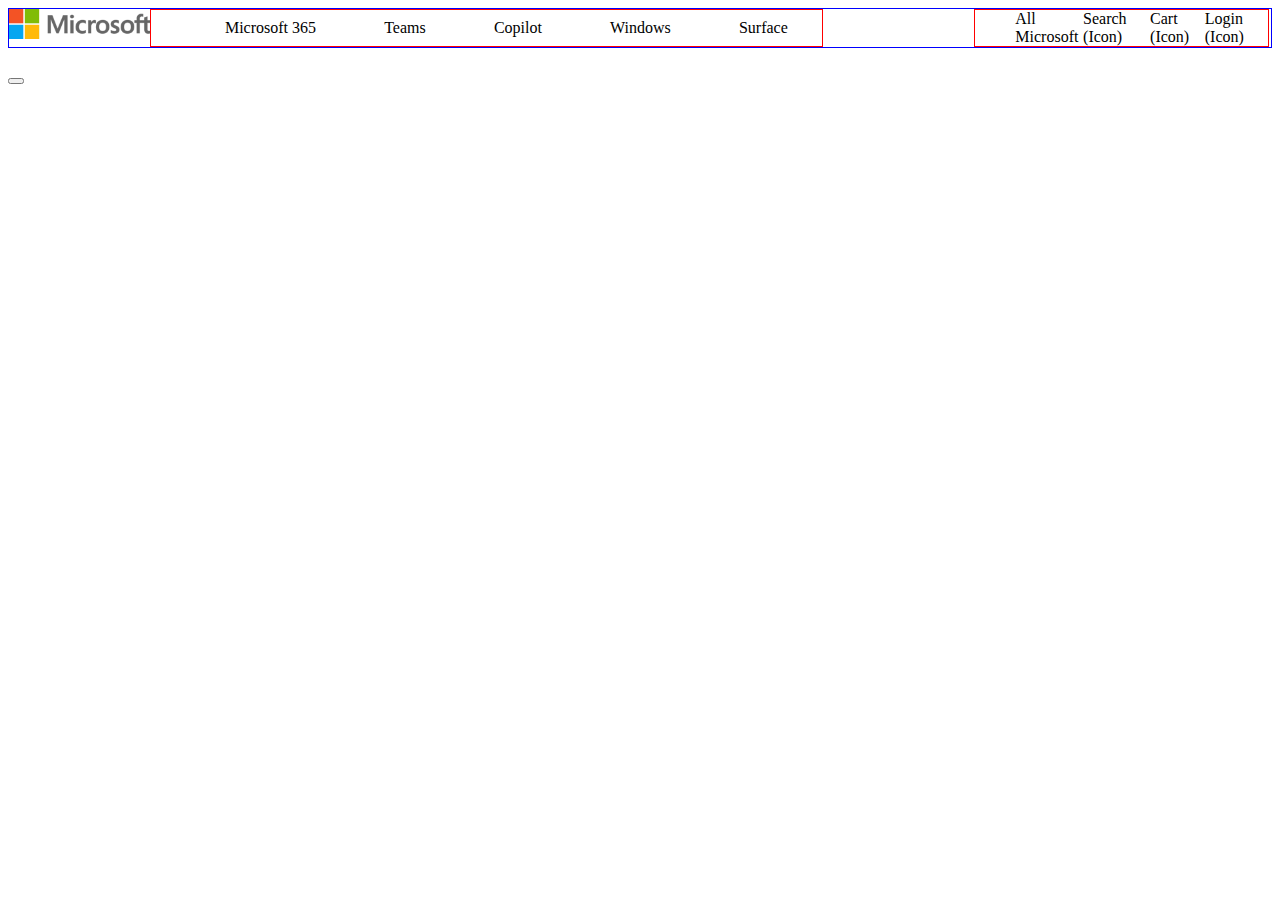
==== Class_Notes/CSS/Microsoft-Clone/index.html @ 2296df37 "Microsoft Clone Nav Bar" ====
<!DOCTYPE html>
<html lang="en">
  <head>
    <meta charset="UTF-8" />
    <meta name="viewport" content="width=device-width, initial-scale=1.0" />
    <link rel="stylesheet" href="./style.css" />
    <title>Microsoft Clone</title>
  </head>
  <body>
    <nav class="nav-bar">
      <img id="microsoft-logo" src="./images/microsoft-logo.png" alt="" />
      <ul class="left-nav-ul">
        <li>Microsoft 365</li>
        <li>Teams</li>
        <li>Copilot</li>
        <li>Windows</li>
        <li>Surface</li>
      </ul>
      <ul class="right-nav-ul">
        <li>All Microsoft</li>
        <li>Search (Icon)</li>
        <li>Cart (Icon)</li>
        <li>Login (Icon)</li>
      </ul>
    </nav>
    <div class="main-container">
      <div class="highlight-container">
        <span class="new-tag"></span>
        <h3 class="meet-pro-title"></h3>
        <p class="surface-description"></p>
        <button class="pre-order"></button>
      </div>
    </div>
    <div class="options">
      <div class="surface-devices"></div>
      <div class="xbox-games"></div>
      <div class="find-pc"></div>
      <div class="business-shop"></div>
      <div class="choose-365"></div>
    </div>
  </body>
</html>
---- Class_Notes/CSS/Microsoft-Clone/style.css ----
/* * {
    margin: 0;
} */

nav {
    border: 1px solid blue;
    display: flex;
}

ul { margin: 0; }

.left-nav-ul > li:hover {
    text-decoration: underline;
}

.left-nav-ul {
    border: 1px solid red;
    list-style-type: none;
    display: flex;
    flex-direction: row;
    flex-basis: 50%;
    justify-content: space-around;
    align-items: center;
    margin-right: 12%;
}
    
.right-nav-ul {
    border: 1px solid red;
    list-style-type: none;
    display: flex;
    flex-direction: row;
    flex-basis: 20%;
}

#microsoft-logo {
    width: auto;
    height: 30px;
}
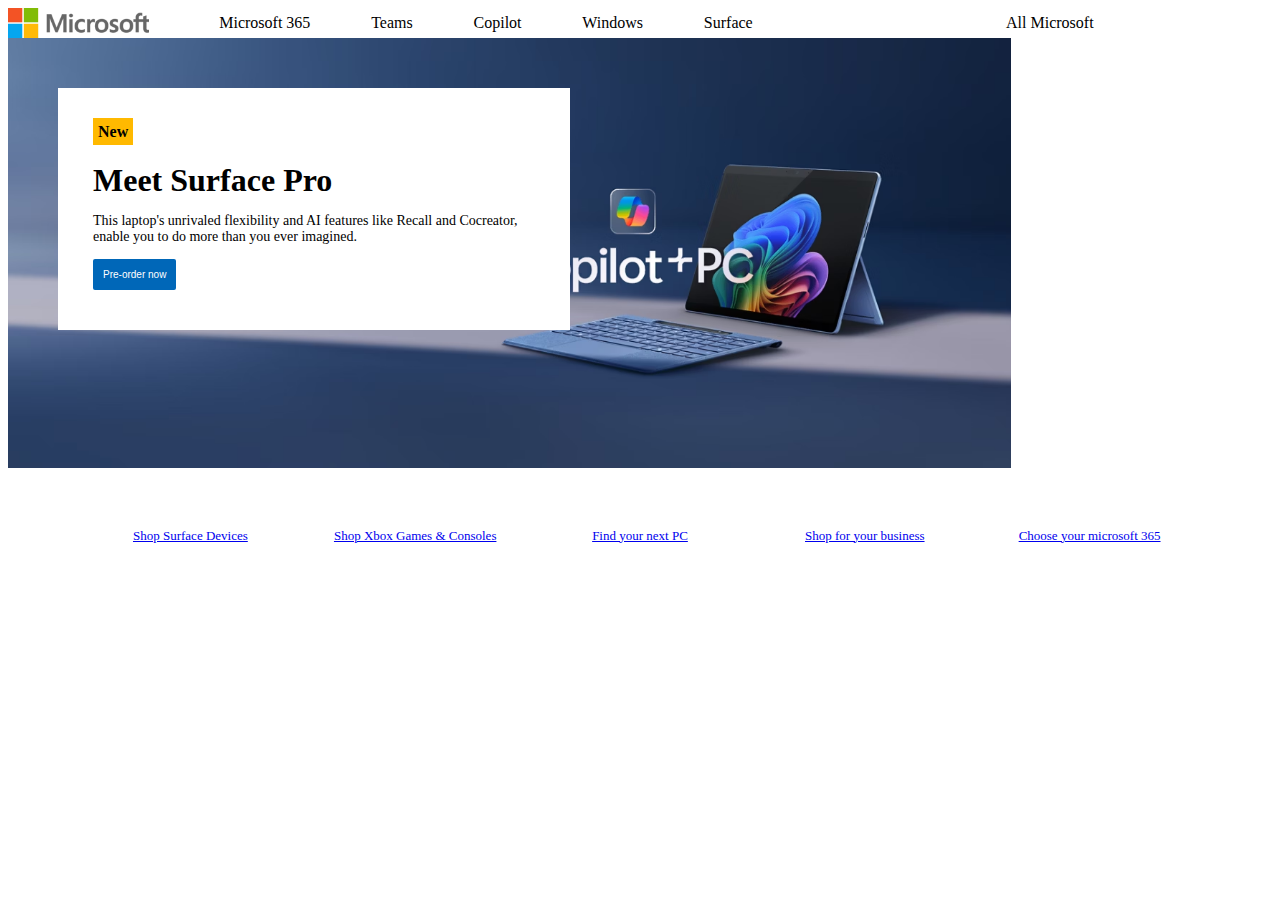
==== commit 32a822ac: "Microsoft Clone Draft completed" ====
--- a/Class_Notes/CSS/Microsoft-Clone/index.html
+++ b/Class_Notes/CSS/Microsoft-Clone/index.html
@@ -4,6 +4,13 @@
     <meta charset="UTF-8" />
     <meta name="viewport" content="width=device-width, initial-scale=1.0" />
     <link rel="stylesheet" href="./style.css" />
+    <link
+      rel="stylesheet"
+      href="https://cdnjs.cloudflare.com/ajax/libs/font-awesome/6.5.2/css/all.min.css"
+      integrity="sha512-SnH5WK+bZxgPHs44uWIX+LLJAJ9/2PkPKZ5QiAj6Ta86w+fsb2TkcmfRyVX3pBnMFcV7oQPJkl9QevSCWr3W6A=="
+      crossorigin="anonymous"
+      referrerpolicy="no-referrer"
+    />
     <title>Microsoft Clone</title>
   </head>
   <body>
@@ -18,25 +25,43 @@
       </ul>
       <ul class="right-nav-ul">
         <li>All Microsoft</li>
-        <li>Search (Icon)</li>
-        <li>Cart (Icon)</li>
-        <li>Login (Icon)</li>
+        <li><i class="fa-solid fa-magnifying-glass"></i></li>
+        <li><i class="fa-solid fa-cart-shopping"></i></li>
+        <li><i class="fa-regular fa-user"></i></li>
       </ul>
     </nav>
     <div class="main-container">
       <div class="highlight-container">
-        <span class="new-tag"></span>
-        <h3 class="meet-pro-title"></h3>
-        <p class="surface-description"></p>
-        <button class="pre-order"></button>
+        <span class="new-tag">New</span>
+        <h1 class="meet-pro-title">Meet Surface Pro</h1>
+        <p class="surface-description">
+          This laptop's unrivaled flexibility and AI features like Recall and
+          Cocreator, enable you to do more than you ever imagined.
+        </p>
+        <button class="pre-order">Pre-order now</button>
       </div>
     </div>
     <div class="options">
-      <div class="surface-devices"></div>
-      <div class="xbox-games"></div>
-      <div class="find-pc"></div>
-      <div class="business-shop"></div>
-      <div class="choose-365"></div>
+      <div class="surface-devices">
+        <i class="fa-solid fa-laptop"></i>
+        <a href="#">Shop Surface Devices</a>
+      </div>
+      <div class="xbox-games">
+        <i class="fa-brands fa-xbox"></i>
+        <a href="#">Shop Xbox Games & Consoles</a>
+      </div>
+      <div class="find-pc">
+        <i class="fa-solid fa-laptop"></i>
+        <a href="#">Find your next PC</a>
+      </div>
+      <div class="business-shop">
+        <i class="fa-solid fa-briefcase"></i>
+        <a href="#">Shop for your business</a>
+      </div>
+      <div class="choose-365">
+        <i class="fa-brands fa-windows"></i>
+        <a href="#">Choose your microsoft 365</a>
+      </div>
     </div>
   </body>
 </html>
--- a/Class_Notes/CSS/Microsoft-Clone/style.css
+++ b/Class_Notes/CSS/Microsoft-Clone/style.css
@@ -3,7 +3,7 @@
 } */
 
 nav {
-    border: 1px solid blue;
+    /* border: 1px solid blue; */
     display: flex;
 }
 
@@ -14,7 +14,7 @@
 }
 
 .left-nav-ul {
-    border: 1px solid red;
+    /* border: 1px solid red; */
     list-style-type: none;
     display: flex;
     flex-direction: row;
@@ -22,17 +22,96 @@
     justify-content: space-around;
     align-items: center;
     margin-right: 12%;
-}
+    }
     
-.right-nav-ul {
-    border: 1px solid red;
+    .right-nav-ul {
+    /* border: 1px solid red; */
     list-style-type: none;
     display: flex;
+    justify-content: space-around;
+    align-items: center;
     flex-direction: row;
-    flex-basis: 20%;
+    flex-basis: 25%;
+}
+
+.right-nav-ul li {
+    margin-left: 10px;
 }
 
 #microsoft-logo {
     width: auto;
     height: 30px;
+}
+
+.main-container {
+    /* border: 2px solid red; */
+    height: 430px;
+    background-image: url("./images/surface-pro-image.avif");
+    background-size: contain;
+    background-repeat: no-repeat;
+    display: flex;
+    flex-direction: row;
+    align-items: flex-start;
+}
+
+.highlight-container {
+    background-color: white;
+    height: 40%;
+    width: 35%;
+    margin: 50px;
+    padding: 35px;
+}
+
+.new-tag {
+    background-color: #ffb900;
+    color: black;
+    font-weight: bold;
+    padding: 5px;
+}
+
+.surface-description {
+    font-size: 14px;
+}
+
+.pre-order {
+    background-color: #0067b8;
+    color: white;
+    padding: 10px;
+    border-radius: 2px;
+    border: none;
+    font-size: 10px;
+}
+
+.meet-pro-title {
+    margin-bottom: 0px;
+}
+
+.options {
+    /* border: 2px solid blue; */
+    height: 125px;
+    display: flex;
+    padding: 0 70px 0 70px;
+}
+
+/* .options * { */
+.options > * {
+    /* border: 2px solid red; */
+    width: 20%;
+    display: flex;
+    flex-direction: column;
+    justify-content: center;
+    align-items:center;
+}
+
+.options > div * {
+    margin: 5px;
+    text-align: center;
+}
+
+.options > div i {
+    font-size: 25px;
+}
+
+.options > div a {
+    font-size: 13px;
 }